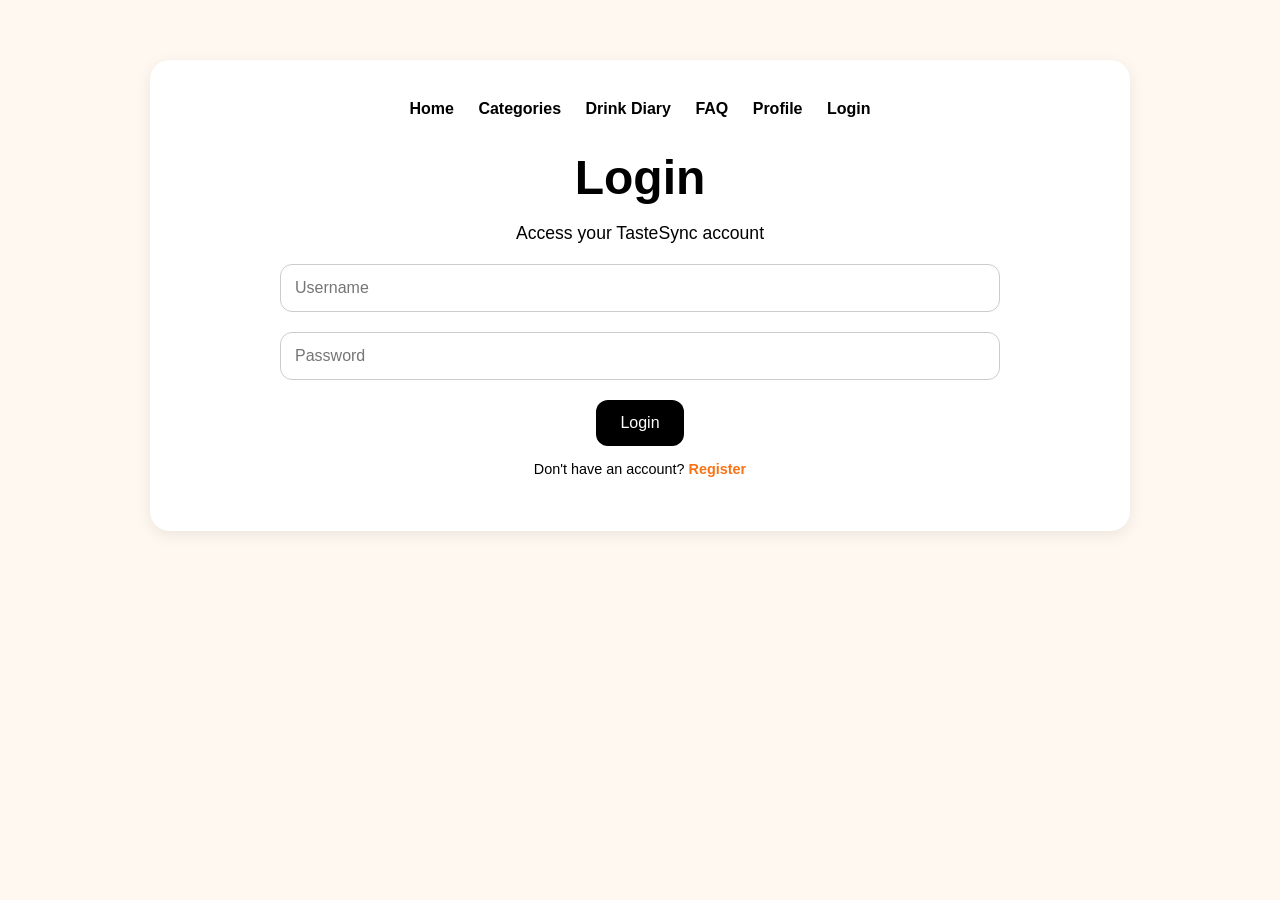
==== Frontend/auth.html @ 45f9b8ff "add profile and login # Conflicts: #	Frontend/categories.html" ====
<!DOCTYPE html>
<html lang="en">
<head>
  <meta charset="UTF-8" />
  <meta name="viewport" content="width=device-width, initial-scale=1.0"/>
  <title>TasteSync Login</title>
  <link rel="stylesheet" href="style.css" />
</head>
<body>
  <div class="container">

    <div class="nav-links">
      <a href="index.html">Home</a>
      <a href="categories.html">Categories</a>
      <a href="diary.html">Drink Diary</a>
      <a href="faq.html">FAQ</a>
      <a href="profile.html">Profile</a>
      <a href="auth.html">Login</a>
    </div>

    <h1 id="formTitle">Login</h1>
    <p>Access your TasteSync account</p>

    <!-- LOGIN FORM -->
    <div id="loginForm">
      <input type="text" id="loginUsername" placeholder="Username" />
      <input type="password" id="loginPassword" placeholder="Password" />

      <button onclick="login()">Login</button>

      <p class="switch-text">
        Don't have an account?
        <span onclick="showRegister()">Register</span>
      </p>
    </div>

    <!-- REGISTER FORM -->
    <div id="registerForm" style="display: none;">
      <input type="text" id="regUsername" placeholder="Username" />
      <input type="password" id="regPassword" placeholder="Password" />

      <button onclick="register()">Register</button>

      <p class="switch-text">
        Already have an account?
        <span onclick="showLogin()">Login</span>
      </p>
    </div>

  </div>

  <script src="script.js"></script>

  <script>
    function showRegister() {
      document.getElementById("loginForm").style.display = "none";
      document.getElementById("registerForm").style.display = "block";
      document.getElementById("formTitle").innerText = "Register";
    }

    function showLogin() {
      document.getElementById("registerForm").style.display = "none";
      document.getElementById("loginForm").style.display = "block";
      document.getElementById("formTitle").innerText = "Login";
    }
  </script>

</body>
</html>
---- Frontend/style.css ----
body {
  font-family: Arial, sans-serif;
  background: #fff8f1;
  margin: 0;
  padding: 0;
}

.container {
  max-width: 900px;
  margin: 60px auto;
  background: white;
  padding: 40px;
  border-radius: 20px;
  box-shadow: 0 4px 16px rgba(0, 0, 0, 0.08);
  text-align: center;
}

.nav-links {
  margin-bottom: 20px;
}

.nav-links a {
  text-decoration: none;
  color: black;
  font-weight: bold;
  margin: 0 10px;
}

h1 {
  font-size: 3rem;
  margin-bottom: 10px;
}

p {
  font-size: 1.1rem;
}

input,
textarea {
  width: 80%;
  padding: 14px;
  margin-top: 20px;
  border: 1px solid #ccc;
  border-radius: 12px;
  font-size: 1rem;
}

textarea {
  min-height: 90px;
  resize: vertical;
}

button {
  padding: 14px 24px;
  margin-top: 20px;
  border: none;
  border-radius: 12px;
  background: black;
  color: white;
  cursor: pointer;
  font-size: 1rem;
}

button:hover {
  opacity: 0.9;
}

#results,
#diaryEntries {
  margin-top: 30px;
  text-align: left;
}

.result-card {
  background: #fff;
  border: 1px solid #eee;
  border-radius: 16px;
  padding: 20px;
  margin-bottom: 20px;
  box-shadow: 0 4px 12px rgba(0, 0, 0, 0.06);
}

.diary-card {
  background: #fff;
  border-radius: 16px;
  padding: 20px;
  margin-bottom: 20px;
  box-shadow: 0 4px 12px rgba(0, 0, 0, 0.08);
}

.diary-card h2 {
  margin-bottom: 5px;
}

.subtext {
  color: gray;
  margin-bottom: 12px;
}

.entry-date {
  margin-top: 12px;
  font-size: 0.9rem;
  color: gray;
}

.delete-btn {
  margin-top: 12px;
  background: #b91c1c;
}

.delete-btn:hover {
  opacity: 0.9;
}

.faq-section {
  margin-top: 30px;
  text-align: left;
}

.faq-card {
  background: #fff;
  border-radius: 16px;
  padding: 20px;
  margin-bottom: 20px;
  box-shadow: 0 4px 12px rgba(0, 0, 0, 0.08);
}

.faq-card h2 {
  margin-bottom: 10px;
  font-size: 1.4rem;
}

.contact-section {
  margin-top: 40px;
  text-align: left;
  background: #fff;
  border-radius: 16px;
  padding: 25px;
  box-shadow: 0 4px 12px rgba(0, 0, 0, 0.08);
}

.contact-form {
  display: flex;
  flex-direction: column;
  align-items: center;
}

.contact-form input,
.contact-form textarea {
  width: 80%;
  padding: 14px;
  margin-top: 15px;
  border: 1px solid #ccc;
  border-radius: 12px;
  font-size: 1rem;
}

.contact-form textarea {
  min-height: 120px;
  resize: vertical;
}

.faq-section {
  margin-top: 30px;
  text-align: left;
}

.faq-item {
  background: #ffffff;
  border-radius: 18px;
  margin-bottom: 16px;
  box-shadow: 0 8px 24px rgba(0, 0, 0, 0.08);
  overflow: hidden;
  border: 1px solid #f1f1f1;
}

.faq-question {
  width: 100%;
  background: white;
  border: none;
  outline: none;
  padding: 22px 24px;
  font-size: 1.1rem;
  font-weight: bold;
  text-align: left;
  cursor: pointer;
  display: flex;
  justify-content: space-between;
  align-items: center;
  color: #111827;
}

.faq-question span {
  font-size: 1.5rem;
  font-weight: normal;
  color: #f97316;
}

.faq-answer {
  max-height: 0;
  overflow: hidden;
  transition: max-height 0.3s ease;
  padding: 0 24px;
}

.faq-answer p {
  margin: 0;
  padding: 0 0 20px 0;
  color: #4b5563;
  line-height: 1.7;
}

.faq-item.active .faq-answer {
  max-height: 220px;
}

.contact-section {
  margin-top: 40px;
  text-align: left;
  background: #ffffff;
  border-radius: 20px;
  padding: 28px;
  box-shadow: 0 8px 24px rgba(0, 0, 0, 0.08);
}

.contact-form {
  display: flex;
  flex-direction: column;
  align-items: center;
}

.contact-form input,
.contact-form textarea {
  width: 80%;
  padding: 14px;
  margin-top: 15px;
  border: 1px solid #d1d5db;
  border-radius: 14px;
  font-size: 1rem;
  background: #fff;
}

.contact-form textarea {
  min-height: 120px;
  resize: vertical;
}

.page-shell {
  background: linear-gradient(180deg, #f8f5ef 0%, #fcf7fb 100%);
  min-height: 100vh;
}

.topbar {
  background: white;
  border-bottom: 1px solid #e5e7eb;
  padding: 20px 32px;
  display: flex;
  justify-content: space-between;
  align-items: center;
  flex-wrap: wrap;
}

.brand {
  display: flex;
  align-items: center;
  gap: 14px;
}

.brand-icon {
  width: 54px;
  height: 54px;
  border-radius: 16px;
  background: linear-gradient(135deg, #ff7a18, #ec4899);
  color: white;
  font-weight: bold;
  display: flex;
  justify-content: center;
  align-items: center;
}

.brand h2 {
  margin: 0;
  font-size: 1.8rem;
}

.brand p {
  margin: 0;
  color: #6b7280;
  font-size: 0.95rem;
}

.top-nav {
  display: flex;
  gap: 24px;
  flex-wrap: wrap;
}

.top-nav a {
  text-decoration: none;
  color: #111827;
  font-weight: 600;
}

.active-link {
  color: #f97316;
}

.categories-page {
  padding: 36px 32px 60px;
}

.hero-section h1 {
  font-size: 3.2rem;
  margin-bottom: 8px;
}

.hero-section p {
  color: #475569;
  font-size: 1.35rem;
  margin-bottom: 30px;
}

.category-card {
  background: white;
  border: 1px solid #e5e7eb;
  border-radius: 28px;
  padding: 28px;
  margin-bottom: 28px;
}

.category-card h2 {
  font-size: 2rem;
  margin-bottom: 24px;
}

.item-grid {
  display: grid;
  grid-template-columns: repeat(auto-fit, minmax(220px, 1fr));
  gap: 18px;
}

.category-item {
  background: #f8fafc;
  border-radius: 18px;
  padding: 22px;
}

.category-item h3 {
  margin: 0 0 10px 0;
  font-size: 1.2rem;
}

.category-item p {
  margin: 0;
  color: #64748b;
}

.drink-item {
  border-radius: 18px;
  padding: 24px 20px;
  font-size: 1.05rem;
  font-weight: 700;
  background: #fafafa;
}

.purple-item {
  background: #faf5ff;
  border: 2px solid #e9d5ff;
}

.green-item {
  background: #f0fdf4;
  border: 2px solid #bbf7d0;
}

.yellow-item {
  background: #fefce8;
  border: 2px solid #fde68a;
}

.pink-item {
  background: #fdf2f8;
  border: 2px solid #fbcfe8;
}

.orange-item {
  background: #fff7ed;
  border: 2px solid #fed7aa;
}

.hidden-section {
  display: none;
}

.stats-row {
  display: grid;
  grid-template-columns: repeat(auto-fit, minmax(220px, 1fr));
  gap: 28px;
  margin-top: 40px;
}

.stat-box {
  background: white;
  border: 1px solid #e5e7eb;
  border-radius: 28px;
  padding: 42px 20px;
  text-align: center;
}

.stat-box h3 {
  font-size: 4rem;
  margin: 0 0 14px 0;
}

.stat-box p {
  margin: 0;
  color: #64748b;
  font-size: 1.5rem;
}

.orange-text {
  color: #f97316;
}

.pink-text {
  color: #ec4899;
}

.purple-text {
  color: #a855f7;
}

.green-text {
  color: #22c55e;
}

@media (max-width: 900px) {
  .topbar {
    gap: 20px;
  }

  .hero-section h1 {
    font-size: 2.4rem;
  }

  .hero-section p {
    font-size: 1.1rem;
  }

  .toggle-row {
    width: 100%;
    display: grid;
    grid-template-columns: 1fr 1fr;
  }
}

.category-icon {
  margin-right: 10px;
  font-size: 1.4rem;
}

.category-card {
  background: #ffffff;
  border: 1px solid #e5e7eb;
  border-radius: 24px;
  padding: 28px;
  margin-bottom: 28px;
}

.category-card h2 {
  font-size: 1.8rem;
  margin-bottom: 20px;
}

.category-item {
  background: #f8fafc;
  border-radius: 16px;
  padding: 18px;
  transition: 0.2s;
}

.category-item:hover {
  background: #f1f5f9;
  transform: translateY(-2px);
}

.purple-card {
  background: #faf5ff;
  border: 1px solid #e9d5ff;
}

.green-card {
  background: #f0fdf4;
  border: 1px solid #bbf7d0;
}

.yellow-card {
  background: #fefce8;
  border: 1px solid #fde68a;
}

.pink-card {
  background: #fdf2f8;
  border: 1px solid #fbcfe8;
}

.orange-card {
  background: #fff7ed;
  border: 1px solid #fed7aa;
}

.drink-item {
  border-radius: 14px;
  padding: 16px;
  font-weight: 600;
  text-align: center;
  transition: 0.2s;
}

.drink-item:hover {
  transform: scale(1.03);
}

.purple-item { background: #f3e8ff; border: 1px solid #d8b4fe; }
.green-item { background: #dcfce7; border: 1px solid #86efac; }
.yellow-item { background: #fef9c3; border: 1px solid #fde047; }
.pink-item { background: #fce7f3; border: 1px solid #f9a8d4; }
.orange-item { background: #ffedd5; border: 1px solid #fdba74; }

.toggle-row {
  position: relative;
  display: grid;
  grid-template-columns: 1fr 1fr;
  width: 380px;
  max-width: 100%;
  background: #d1d5db;
  border-radius: 999px;
  padding: 1px;
  margin: 28px 0 20px 0;
}

.toggle-slider {
  position: absolute;
  top: 3px;
  left: 3px;
  width: calc(50% - 6px);
  height: calc(100% - 6px);
  background: white;
  border-radius: 999px;
  box-shadow: 0 2px 6px rgba(0, 0, 0, 0.06);
  transition: transform 0.25s ease;
  z-index: 1;
}

.toggle-btn {
  position: relative;
  z-index: 2;

  border: none;
  background: transparent;
  transform: translateY(-8px);


  padding: 0;              /* 🔥 remove uneven padding */
  height: 15px;            /* fixed height */
  line-height: 34px;

  display: flex;           /* 🔥 centers text perfectly */
  align-items: center;     /* vertical center */
  justify-content: center; /* horizontal center */

  text-align: center;

  border-radius: 999px;

  font-size: 1.00rem;
  font-weight: 600;

  color: #475569;
  cursor: pointer;
  transition: color 0.2s ease;
}

.active-toggle {
  color: #111827;
}

.toggle-btn:hover {
  color: #111827;
}


/* Profile Avatar */
.avatar-section {
  margin-top: 20px;
  text-align: center;
}

.avatar-section img {
  width: 120px;
  height: 120px;
  border-radius: 50%;
  object-fit: cover;
  border: 3px solid #eee;
  display: block;
  margin: 0 auto 10px auto;
}

.avatar-section input {
  width: auto;
}

/* Login Avatar */
.switch-text {
  margin-top: 15px;
  font-size: 0.9rem;
}

.switch-text span {
  color: #f97316;
  cursor: pointer;
  font-weight: bold;
}

input[type="text"],
input[type="password"] {
  width: 80%;
  box-sizing: border-box;
  display: block;
  margin-left: auto;
  margin-right: auto;
}

.profile-btn {
  display: block;
  width: 20%;
  margin: 20px auto 0 auto;
}
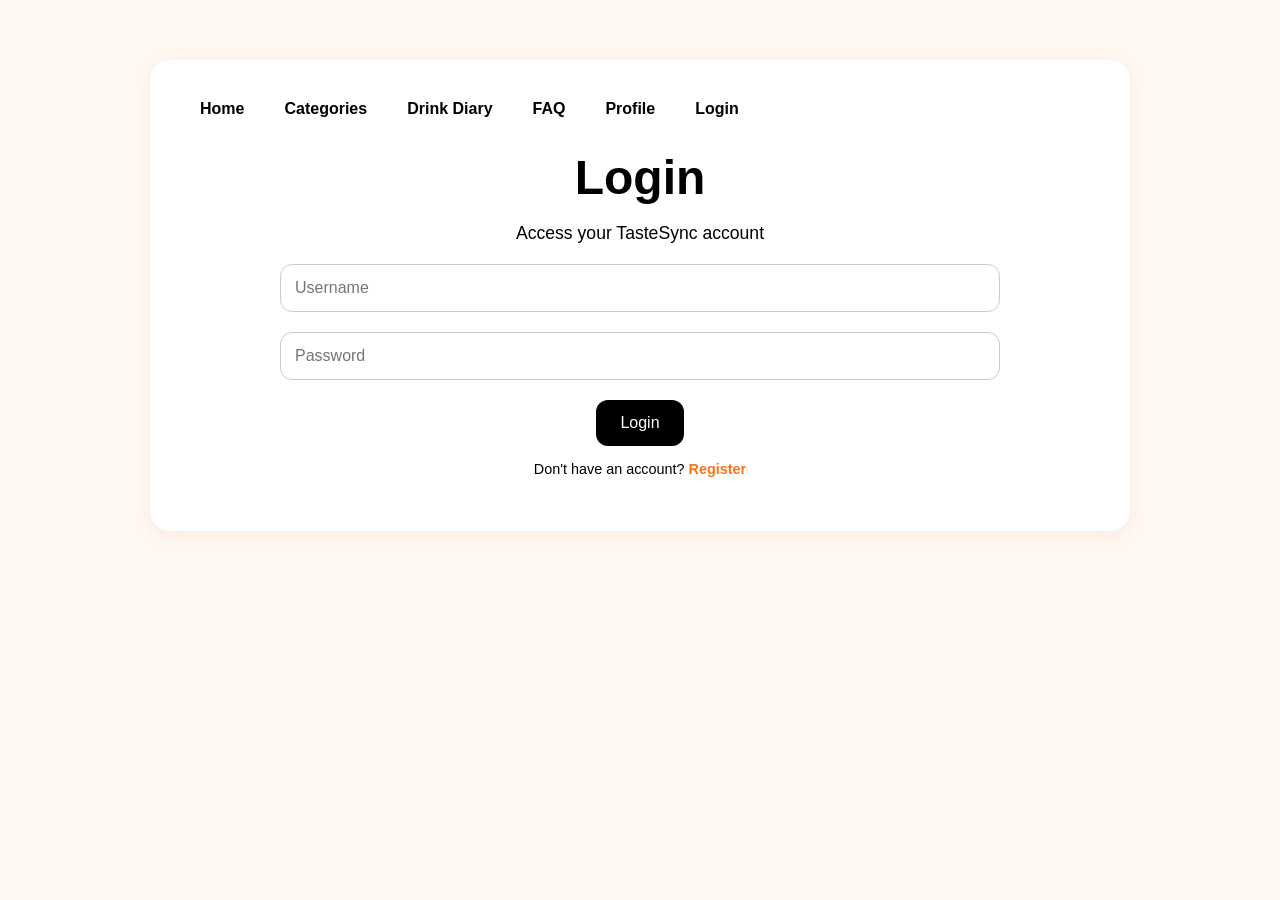
==== commit 65d59cfe: "fixed css files" ====
--- a/Frontend/auth.html
+++ b/Frontend/auth.html
@@ -4,7 +4,13 @@
   <meta charset="UTF-8" />
   <meta name="viewport" content="width=device-width, initial-scale=1.0"/>
   <title>TasteSync Login</title>
-  <link rel="stylesheet" href="style.css" />
+  <link rel="stylesheet" href="css/base.css">
+  <link rel="stylesheet" href="css/layout.css">
+  <link rel="stylesheet" href="css/components.css">
+  <link rel="stylesheet" href="css/pages.css">
+  <link rel="stylesheet" href="css/responsive.css">
+  <link rel="stylesheet" href="css/profile.css">
+  <link rel="stylesheet" href="css/auth.css">
 </head>
 <body>
   <div class="container">
--- a/Frontend/css/base.css
+++ b/Frontend/css/base.css
@@ -0,0 +1,33 @@
+body {
+  font-family: Arial, sans-serif;
+  background: #fff8f1;
+  margin: 0;
+  padding: 0;
+}
+
+body::before {
+  content: "";
+
+  background-image: url('https://www.nyctourism.com/_next/image/?url=https%3A%2F%2Fimages.ctfassets.net%2F1aemqu6a6t65%2F2vLR3o8y91z2831k3Fh6Fm%2F1ea8c325689401073669efa554d1d4fe%2FDin-Tai-Fung-Manhattan-NYC-Photo-Jason-Varney.jpg&w=3840&q=75');
+  background-size: cover;
+  background-position: center;
+  
+  opacity: 0.6; 
+  
+  position: fixed;
+  top: 0;
+  left: 0;
+  width: 100%;
+  height: 100%;
+  z-index: -1; 
+}
+
+
+h1 {
+  font-size: 3rem;
+  margin-bottom: 10px;
+}
+
+p {
+  font-size: 1.1rem;
+}
--- a/Frontend/css/layout.css
+++ b/Frontend/css/layout.css
@@ -0,0 +1,41 @@
+.container {
+  max-width: 900px;
+  margin: 60px auto;
+  background: white;
+  padding: 40px;
+  border-radius: 20px;
+  box-shadow: 0 4px 16px rgba(200, 51, 51, 0.08);
+  text-align: center;
+}
+
+.page-shell {
+  min-height: 100vh;
+}
+
+.topbar {
+  background: white;
+  border-bottom: 1px solid #e5e7eb;
+  padding: 90px 70px;
+  display: flex;
+  justify-content: space-between;
+  align-items: center;
+  flex-wrap: wrap;
+  
+}
+
+.top-nav {
+  display: flex;
+  gap: 24px;
+  flex-wrap: wrap;
+}
+
+.topbar .container {
+  display: flex;
+  justify-content: space-between;
+  align-items: center;
+}
+
+.nav-links {
+  display: flex;
+  gap: 20px;
+}
--- a/Frontend/css/components.css
+++ b/Frontend/css/components.css
@@ -0,0 +1,38 @@
+button {
+  padding: 14px 24px;
+  margin-top: 20px;
+  border: none;
+  border-radius: 12px;
+  background: black;
+  color: white;
+  cursor: pointer;
+  font-size: 1rem;
+}
+
+button:hover {
+  opacity: 0.9;
+}
+
+input,
+textarea {
+  width: 80%;
+  padding: 14px;
+  margin-top: 20px;
+  border: 1px solid #ccc;
+  border-radius: 12px;
+  font-size: 1rem;
+}
+
+.result-card,
+.diary-card,
+.faq-card {
+  background: #fff;
+  border-radius: 16px;
+  padding: 20px;
+  margin-bottom: 20px;
+}
+
+.delete-btn {
+  margin-top: 12px;
+  background: #b91c1c;
+}
--- a/Frontend/css/pages.css
+++ b/Frontend/css/pages.css
@@ -0,0 +1,69 @@
+.nav-links {
+  margin-bottom: 20px;
+}
+
+.nav-links a {
+  text-decoration: none;
+  color: black;
+  font-weight: bold;
+  margin: 0 10px;
+}
+
+.faq-section {
+  margin-top: 30px;
+  text-align: left;
+}
+
+.faq-item {
+  background: #ffffff;
+  border-radius: 18px;
+  margin-bottom: 16px;
+  box-shadow: 0 8px 24px rgba(0, 0, 0, 0.08);
+  overflow: hidden;
+}
+
+.faq-question {
+  width: 100%;
+  padding: 22px 24px;
+  font-weight: bold;
+  display: flex;
+  justify-content: space-between;
+  cursor: pointer;
+}
+
+.faq-answer {
+  max-height: 0;
+  overflow: hidden;
+  transition: max-height 0.3s ease;
+}
+
+.faq-item.active .faq-answer {
+  max-height: 220px;
+}
+
+.contact-section {
+  margin-top: 40px;
+  background: #ffffff;
+  border-radius: 20px;
+  padding: 28px;
+}
+
+.categories-page {
+  max-width: 1100px;  
+  margin: -150px auto 0; 
+  padding: 10px 20px 50px; 
+  width: 100%;
+}
+
+.category-card {
+  background: #ffffff;
+  border-radius: 24px;
+  padding: 28px;
+  margin-bottom: 20px;
+}
+
+.category-item {
+  background: #f8fafc;
+  border-radius: 16px;
+  padding: 5px;
+}
--- a/Frontend/css/responsive.css
+++ b/Frontend/css/responsive.css
@@ -0,0 +1,19 @@
+@media (max-width: 900px) {
+  .topbar {
+    gap: 20px;
+  }
+
+  .hero-section h1 {
+    font-size: 2.4rem;
+  }
+
+  .hero-section p {
+    font-size: 1.1rem;
+  }
+
+  .toggle-row {
+    width: 100%;
+    display: grid;
+    grid-template-columns: 1fr 1fr;
+  }
+}
--- a/Frontend/css/profile.css
+++ b/Frontend/css/profile.css
@@ -0,0 +1,62 @@
+.container {
+  max-width: 900px;
+  margin: 60px auto;
+  background: white;
+  padding: 40px;
+  border-radius: 20px;
+  box-shadow: 0 4px 16px rgba(200, 51, 51, 0.08);
+  text-align: center;
+}
+
+.page-shell {
+  min-height: 100vh;
+}
+
+.topbar {
+  background: white;
+  border-bottom: 1px solid #e5e7eb;
+  padding: 90px 70px;
+  display: flex;
+  justify-content: space-between;
+  align-items: center;
+  flex-wrap: wrap;
+
+}
+
+.top-nav {
+  display: flex;
+  gap: 24px;
+  flex-wrap: wrap;
+}
+
+.topbar .container {
+  display: flex;
+  justify-content: space-between;
+  align-items: center;
+}
+
+.nav-links {
+  display: flex;
+  gap: 20px;
+}
+
+
+/* Profile Avatar */
+.avatar-section {
+  margin-top: 20px;
+  text-align: center;
+}
+
+.avatar-section img {
+  width: 120px;
+  height: 120px;
+  border-radius: 50%;
+  object-fit: cover;
+  border: 3px solid #eee;
+  display: block;
+  margin: 0 auto 10px auto;
+}
+
+.avatar-section input {
+  width: auto;
+}
--- a/Frontend/css/auth.css
+++ b/Frontend/css/auth.css
@@ -0,0 +1,68 @@
+.container {
+  max-width: 900px;
+  margin: 60px auto;
+  background: white;
+  padding: 40px;
+  border-radius: 20px;
+  box-shadow: 0 4px 16px rgba(200, 51, 51, 0.08);
+  text-align: center;
+}
+
+.page-shell {
+  min-height: 100vh;
+}
+
+.topbar {
+  background: white;
+  border-bottom: 1px solid #e5e7eb;
+  padding: 90px 70px;
+  display: flex;
+  justify-content: space-between;
+  align-items: center;
+  flex-wrap: wrap;
+
+}
+
+.top-nav {
+  display: flex;
+  gap: 24px;
+  flex-wrap: wrap;
+}
+
+.topbar .container {
+  display: flex;
+  justify-content: space-between;
+  align-items: center;
+}
+
+.nav-links {
+  display: flex;
+  gap: 20px;
+}
+
+/* Login Avatar */
+.switch-text {
+  margin-top: 15px;
+  font-size: 0.9rem;
+}
+
+.switch-text span {
+  color: #f97316;
+  cursor: pointer;
+  font-weight: bold;
+}
+
+input[type="text"],
+input[type="password"] {
+  width: 80%;
+  box-sizing: border-box;
+  display: block;
+  margin-left: auto;
+  margin-right: auto;
+}
+
+.profile-btn {
+  display: block;
+  width: 20%;
+  margin: 20px auto 0 auto;
+}
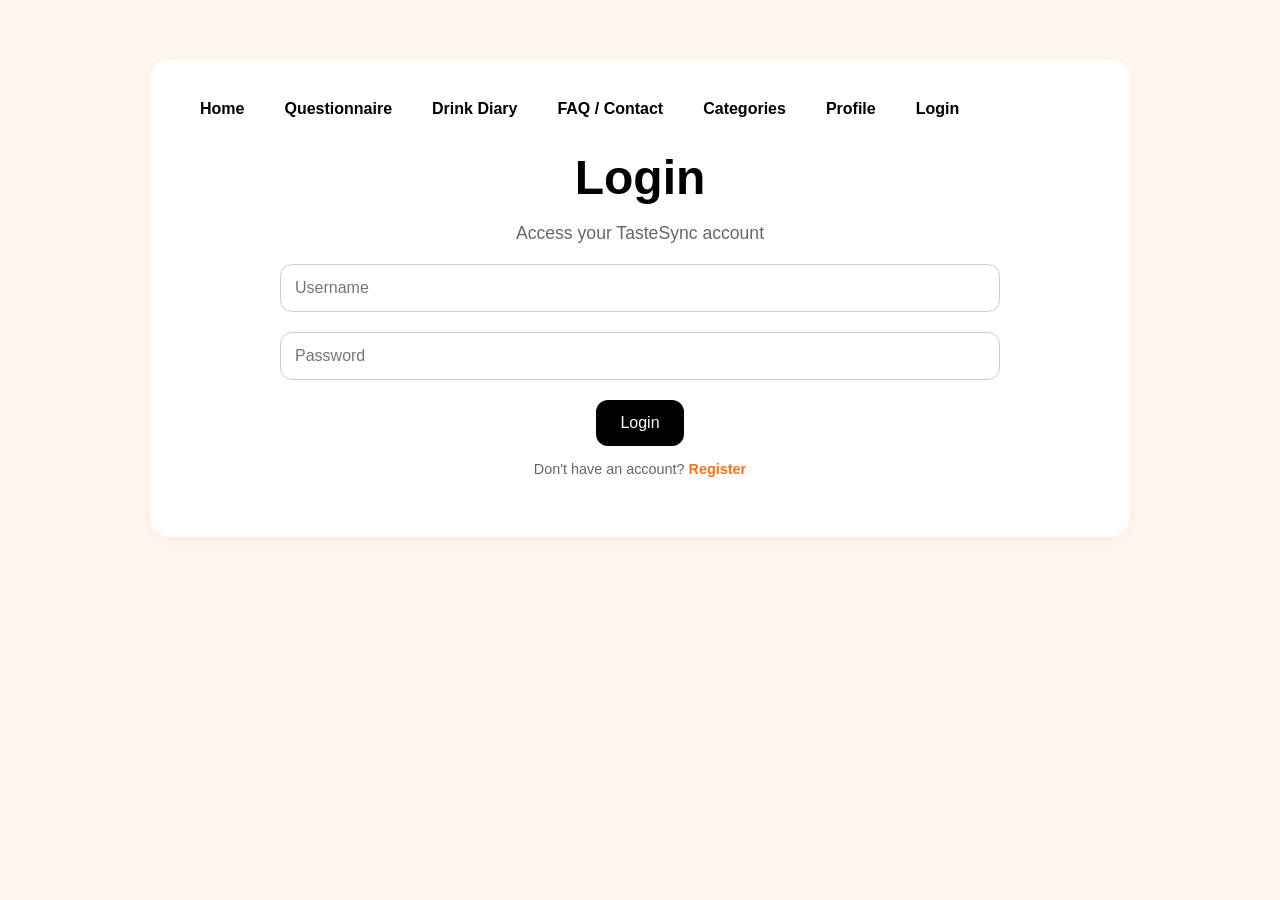
==== commit 5623883b: "add questionnaire page" ====
--- a/Frontend/auth.html
+++ b/Frontend/auth.html
@@ -4,24 +4,26 @@
   <meta charset="UTF-8" />
   <meta name="viewport" content="width=device-width, initial-scale=1.0"/>
   <title>TasteSync Login</title>
-  <link rel="stylesheet" href="css/base.css">
-  <link rel="stylesheet" href="css/layout.css">
-  <link rel="stylesheet" href="css/components.css">
-  <link rel="stylesheet" href="css/pages.css">
-  <link rel="stylesheet" href="css/responsive.css">
-  <link rel="stylesheet" href="css/profile.css">
-  <link rel="stylesheet" href="css/auth.css">
+    <link rel="stylesheet" href="css/base.css">
+    <link rel="stylesheet" href="css/layout.css">
+    <link rel="stylesheet" href="css/components.css">
+    <link rel="stylesheet" href="css/pages.css">
+    <link rel="stylesheet" href="css/responsive.css">
+    <link rel="stylesheet" href="css/profile.css">
+    <link rel="stylesheet" href="css/auth.css">
+    <link rel="stylesheet" href="css/questionnaire.css">
 </head>
 <body>
   <div class="container">
 
     <div class="nav-links">
-      <a href="index.html">Home</a>
-      <a href="categories.html">Categories</a>
-      <a href="diary.html">Drink Diary</a>
-      <a href="faq.html">FAQ</a>
-      <a href="profile.html">Profile</a>
-      <a href="auth.html">Login</a>
+        <a href="index.html">Home</a>
+        <a href="questionnaire.html">Questionnaire</a>
+        <a href="diary.html">Drink Diary</a>
+        <a href="faq.html">FAQ / Contact</a>
+        <a href="categories.html">Categories</a>
+        <a href="profile.html">Profile</a>
+        <a href="auth.html">Login</a>
     </div>
 
     <h1 id="formTitle">Login</h1>
--- a/Frontend/css/questionnaire.css
+++ b/Frontend/css/questionnaire.css
@@ -0,0 +1,94 @@
+
+.container {
+  max-width: 900px;
+  margin: 60px auto;
+  background: white;
+  padding: 40px;
+  border-radius: 20px;
+  box-shadow: 0 4px 16px rgba(200, 51, 51, 0.08);
+  text-align: center;
+}
+
+/* Form layout */
+#questionnaireForm {
+  display: flex;
+  flex-direction: column;
+  gap: 16px;
+  text-align: left;
+  margin-top: 20px;
+  text-align: center;
+}
+
+/* Labels */
+#questionnaireForm label {
+  font-weight: 600;
+  margin-top: 10px;
+  color: #333;
+}
+
+/* Inputs + selects */
+#questionnaireForm select,
+#questionnaireForm input {
+  padding: 12px;
+  border-radius: 10px;
+  border: 1px solid #ddd;
+  font-size: 14px;
+  transition: 0.2s;
+  outline: none;
+}
+
+/* Focus effect (important for UX polish) */
+#questionnaireForm select:focus,
+#questionnaireForm input:focus {
+  border-color: #c83333;
+  box-shadow: 0 0 0 2px rgba(200, 51, 51, 0.15);
+}
+
+/* Button */
+#questionnaireForm button {
+  margin-top: 20px;
+  padding: 10px;
+  border: none;
+  border-radius: 10px;
+  background-color: #000000;
+  color: white;
+  font-weight: bold;
+  cursor: pointer;
+  transition: 0.2s;
+}
+
+#questionnaireForm button:hover {
+  background-color: #222222;
+}
+
+/* Result cards (match diary/profile feel) */
+.result-card {
+  background: #f9fafb;
+  padding: 16px;
+  margin-top: 15px;
+  border-radius: 12px;
+  border-left: 5px solid #c83333;
+  text-align: center;
+}
+
+.result-card h3 {
+  margin-bottom: 5px;
+}
+
+/* Page title spacing consistency */
+h1 {
+  margin-bottom: 10px;
+}
+
+p {
+  color: #666;
+  margin-bottom: 20px;
+}
+
+#questionnaireForm select,
+#questionnaireForm input {
+  width: 100%;
+  max-width: 420px;   /* controls long dropdowns */
+  margin: 0 auto;     /* centers them */
+  display: block;
+}
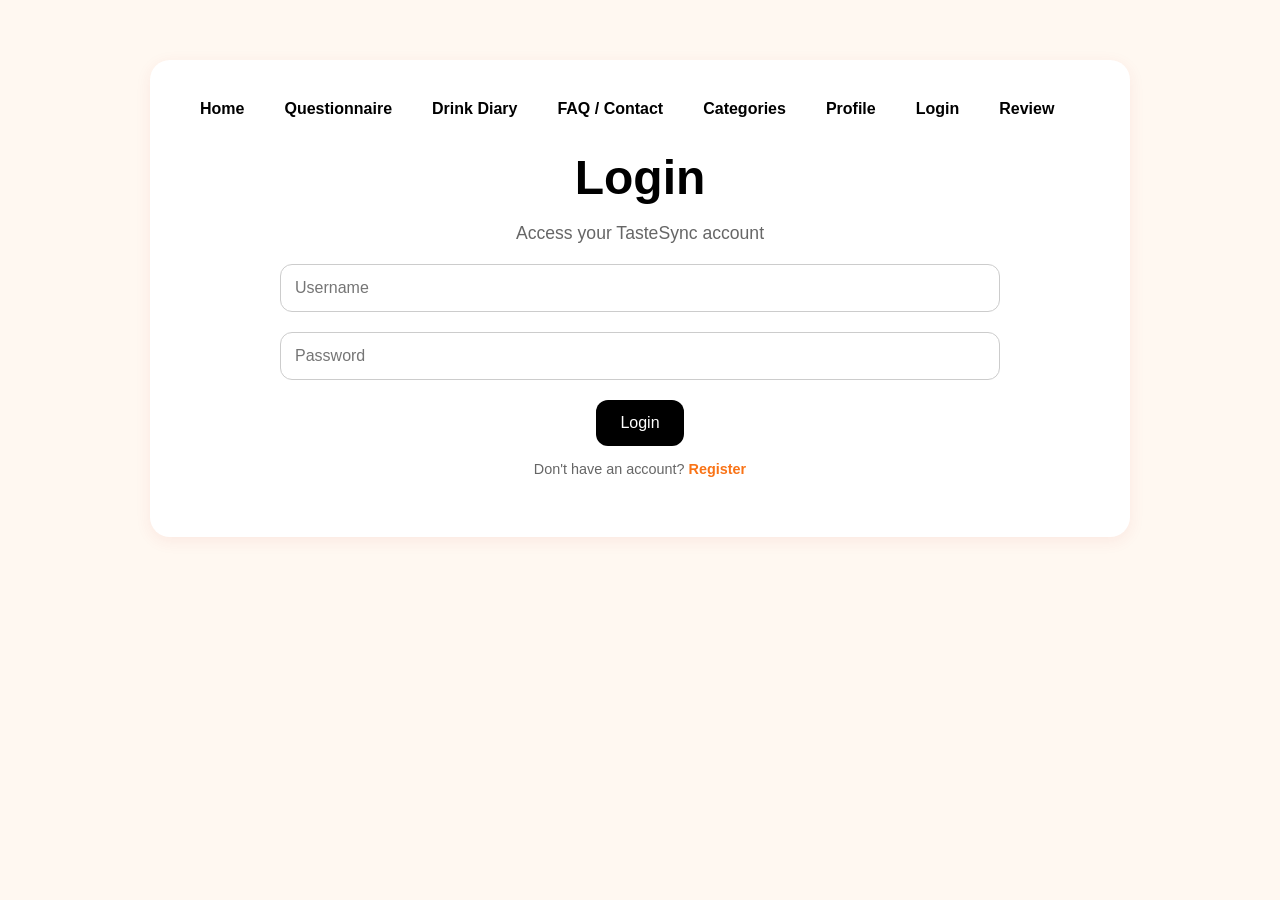
==== commit 0d2c6c9f: "add review page and review feedback" ====
--- a/Frontend/auth.html
+++ b/Frontend/auth.html
@@ -12,6 +12,7 @@
     <link rel="stylesheet" href="css/profile.css">
     <link rel="stylesheet" href="css/auth.css">
     <link rel="stylesheet" href="css/questionnaire.css">
+    <link rel="stylesheet" href="css/review.css">
 </head>
 <body>
   <div class="container">
@@ -24,6 +25,7 @@
         <a href="categories.html">Categories</a>
         <a href="profile.html">Profile</a>
         <a href="auth.html">Login</a>
+        <a href="review.html">Review</a>
     </div>
 
     <h1 id="formTitle">Login</h1>
--- a/Frontend/css/review.css
+++ b/Frontend/css/review.css
@@ -0,0 +1,108 @@
+/* DRINK REVIEW PAGE STYLES */
+
+/* Section spacing */
+.review-section {
+  margin-top: 30px;
+}
+
+/* Titles */
+#pastSuggestions h2,
+#newReview h2,
+#reviewsList h2 {
+  margin: 30px 0 15px;
+  text-align: center;
+}
+
+/* FORM INPUTS */
+#newReview input,
+#newReview select,
+#newReview textarea {
+  width: 80%;
+  max-width: 400px;
+  margin: 10px auto;
+  display: block;
+  padding: 10px;
+  border-radius: 10px;
+  border: 1px solid #ddd;
+  font-size: 14px;
+}
+
+/* Submit button */
+#newReview button {
+  background-color: black;
+  color: white;
+  border: none;
+  padding: 10px 20px;
+  border-radius: 20px;
+  cursor: pointer;
+  margin-top: 10px;
+}
+
+#newReview button:hover {
+  background-color: #333;
+}
+
+/* STAR RATING */
+.star-rating {
+  font-size: 28px;
+  cursor: pointer;
+  text-align: center;
+  margin: 10px 0;
+}
+
+.star-rating span {
+  color: #ccc;
+  transition: 0.2s;
+}
+
+.star-rating span:hover {
+  color: gold;
+}
+
+/* REVIEWS GRID */
+
+#reviewsList {
+  display: grid;
+  grid-template-columns: repeat(auto-fit, minmax(250px, 1fr));
+  gap: 15px;
+  padding: 20px;
+}
+
+/* individual card */
+.result-card {
+  background: #fff;
+  padding: 15px;
+  border-radius: 15px;
+  box-shadow: 0 4px 12px rgba(0,0,0,0.08);
+  text-align: left;
+  transition: 0.2s;
+}
+
+.result-card:hover {
+  transform: translateY(-3px);
+}
+
+/* text inside cards */
+.result-card p {
+  margin: 5px 0;
+  font-size: 14px;
+}
+
+/* FEEDBACK BUTTONS */
+.feedback-buttons {
+  margin-top: 10px;
+  display: flex;
+  gap: 10px;
+}
+
+.feedback-buttons button {
+  font-size: 18px;
+  cursor: pointer;
+  border: none;
+  background: none;
+  transition: 0.2s;
+}
+
+.feedback-buttons button:hover {
+  transform: scale(1.3);
+}
